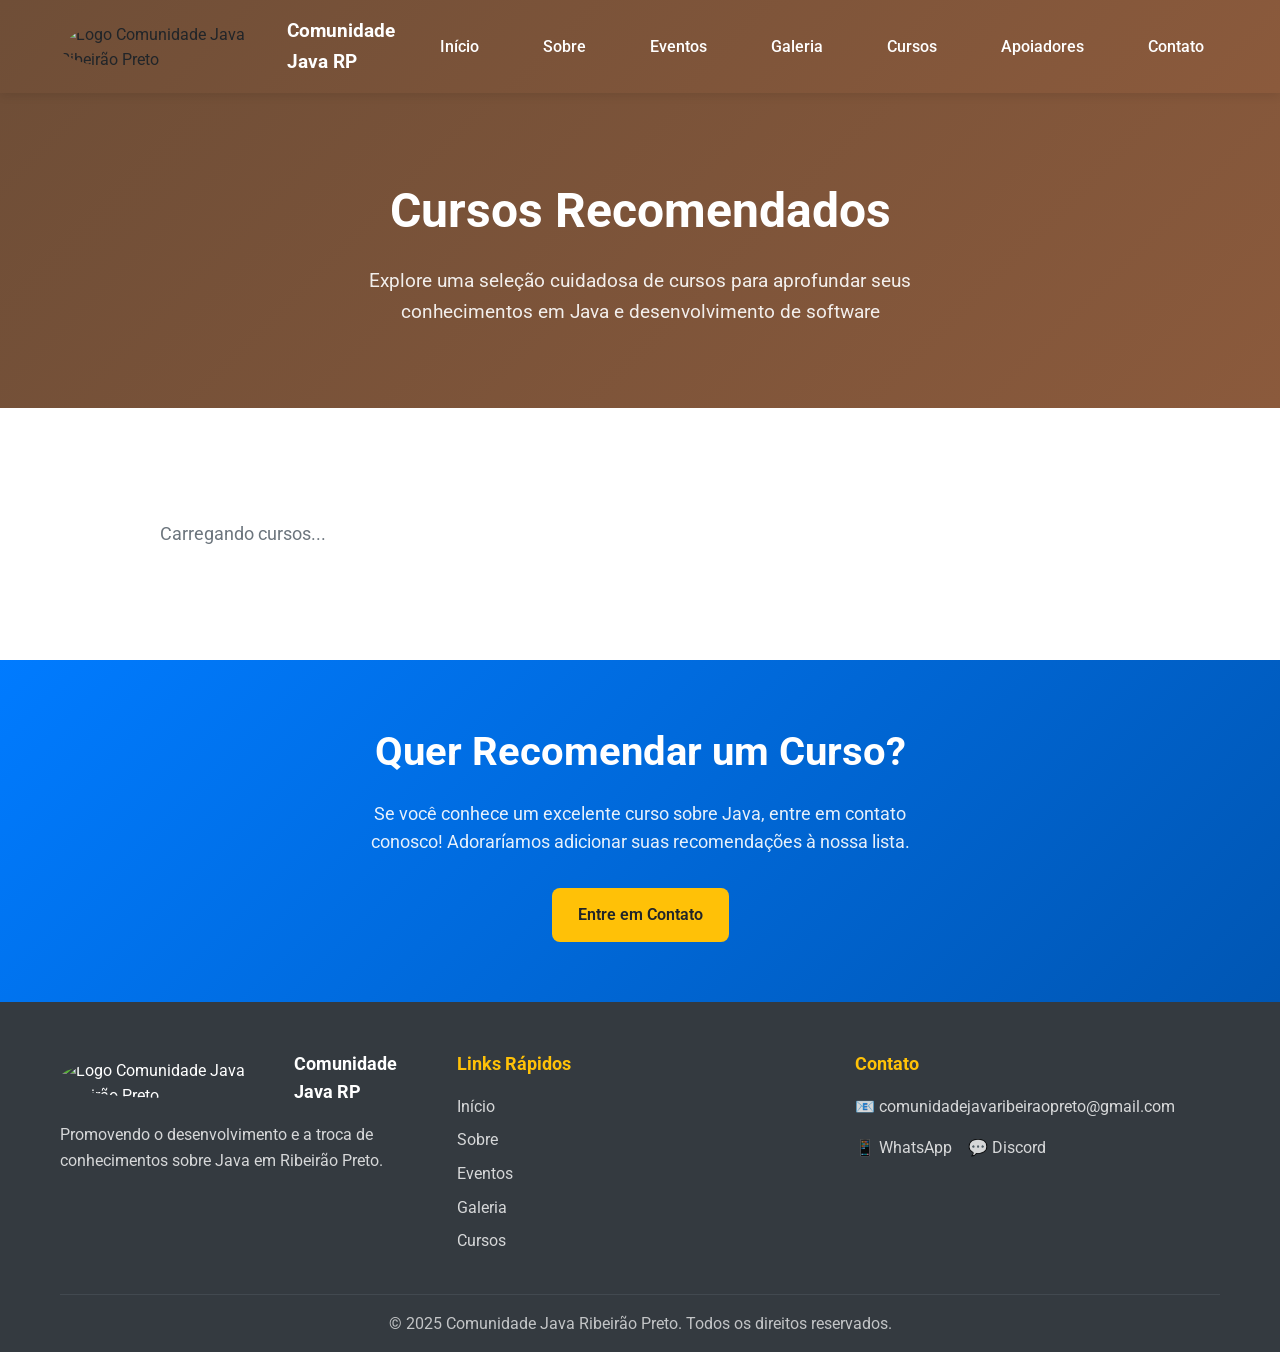
==== cursos.html @ 6bf6322d "Cria área de cursos recomendados" ====
<!DOCTYPE html>
<html lang="pt-BR">
<head>
    <meta charset="UTF-8">
    <meta name="viewport" content="width=device-width, initial-scale=1.0">
    <title>Cursos Recomendados - Comunidade Java Ribeirão Preto</title>
    <meta name="description" content="Confira os cursos recomendados pela Comunidade Java Ribeirão Preto para aprofundar seus conhecimentos em Java.">
    <meta name="keywords" content="Java, cursos, programação, aprendizado, desenvolvimento, Ribeirão Preto">
    <link rel="preconnect" href="https://fonts.googleapis.com">
    <link rel="preconnect" href="https://fonts.gstatic.com" crossorigin>
    <link href="https://fonts.googleapis.com/css2?family=Roboto:wght@300;400;500;700&display=swap" rel="stylesheet">
    <link rel="stylesheet" href="style.css">
</head>
<body>
    <header>
        <nav class="navbar">
            <div class="nav-container">
                <div class="logo">
                    <img src="assets/logo-java-ribeirao-preto.png" alt="Logo Comunidade Java Ribeirão Preto">
                    <span class="logo-text">Comunidade Java RP</span>
                </div>
                <div class="nav-menu" id="nav-menu">
                    <a href="index.html#home" class="nav-link">Início</a>
                    <a href="index.html#about" class="nav-link">Sobre</a>
                    <a href="index.html#events" class="nav-link">Eventos</a>
                    <a href="index.html#gallery" class="nav-link">Galeria</a>
                    <a href="cursos.html" class="nav-link">Cursos</a>
                    <a href="index.html#supporters" class="nav-link">Apoiadores</a>
                    <a href="index.html#contact" class="nav-link">Contato</a>
                </div>
                <div class="hamburger" id="hamburger">
                    <span class="bar"></span>
                    <span class="bar"></span>
                    <span class="bar"></span>
                </div>
            </div>
        </nav>
    </header>

    <main>
        <section class="courses-page-hero">
            <div class="container">
                <h1 class="courses-page-title">Cursos Recomendados</h1>
                <p class="courses-page-subtitle">Explore uma seleção cuidadosa de cursos para aprofundar seus conhecimentos em Java e desenvolvimento de software</p>
            </div>
        </section>

        <section class="courses-page-section">
            <div class="container">
                <div class="courses-grid-full" id="courses-full">
                    <p class="loading-text">Carregando cursos...</p>
                </div>
            </div>
        </section>

        <section class="cta-section">
            <div class="container">
                <h2>Quer Recomendar um Curso?</h2>
                <p>Se você conhece um excelente curso sobre Java, entre em contato conosco! Adoraríamos adicionar suas recomendações à nossa lista.</p>
                <a href="index.html#contact" class="btn btn-primary">Entre em Contato</a>
            </div>
        </section>
    </main>

    <footer class="footer">
        <div class="container">
            <div class="footer-content">
                <div class="footer-section">
                    <div class="footer-logo">
                        <img src="assets/logo-java-ribeirao-preto.png" alt="Logo Comunidade Java Ribeirão Preto">
                        <span>Comunidade Java RP</span>
                    </div>
                    <p>Promovendo o desenvolvimento e a troca de conhecimentos sobre Java em Ribeirão Preto.</p>
                </div>
                <div class="footer-section">
                    <h4>Links Rápidos</h4>
                    <ul>
                        <li><a href="index.html#home">Início</a></li>
                        <li><a href="index.html#about">Sobre</a></li>
                        <li><a href="index.html#events">Eventos</a></li>
                        <li><a href="index.html#gallery">Galeria</a></li>
                        <li><a href="cursos.html">Cursos</a></li>
                    </ul>
                </div>
                <div class="footer-section">
                    <h4>Contato</h4>
                    <p>📧 comunidadejavaribeiraopreto@gmail.com</p>
                    <div class="footer-social">
                        <a href="https://chat.whatsapp.com/your-group-link" target="_blank" rel="noopener">📱 WhatsApp</a>
                        <a href="https://discord.gg/your-server" target="_blank" rel="noopener">💬 Discord</a>
                    </div>
                </div>
            </div>
            <div class="footer-bottom">
                <p>&copy; 2025 Comunidade Java Ribeirão Preto. Todos os direitos reservados.</p>
            </div>
        </div>
    </footer>

    <script src="script.js"></script>
    <script>
        // Carregar todos os cursos na página dedicada
        document.addEventListener('DOMContentLoaded', async function() {
            const fullContainer = document.getElementById('courses-full');
            if (fullContainer) {
                const cursos = await carregarCursos();
                renderizarCursos(cursos, 'courses-full');
            }
        });
    </script>
</body>
</html>
---- style.css ----
/* Variáveis de Cores */
:root {
    --primary-color: #007bff;
    --secondary-color: #6c757d;
    --accent-color: #ffc107;
    --success-color: #28a745;
    --danger-color: #dc3545;
    --warning-color: #fd7e14;
    --info-color: #17a2b8;
    --light-color: #f8f9fa;
    --dark-color: #343a40;
    --java-brown: #6f4e37;
    --java-orange: #ff8c00;
    --java-beige: #f5f5dc;
    --text-primary: #212529;
    --text-secondary: #6c757d;
    --white: #ffffff;
    --shadow: 0 2px 10px rgba(0, 0, 0, 0.1);
    --shadow-hover: 0 4px 20px rgba(0, 0, 0, 0.15);
    --border-radius: 8px;
    --transition: all 0.3s ease;
}

/* Reset e Base */
* {
    margin: 0;
    padding: 0;
    box-sizing: border-box;
}

html {
    scroll-behavior: smooth;
}

body {
    font-family: 'Roboto', -apple-system, BlinkMacSystemFont, 'Segoe UI', sans-serif;
    line-height: 1.6;
    color: var(--text-primary);
    background-color: var(--white);
    overflow-x: hidden;
}

.container {
    max-width: 1200px;
    margin: 0 auto;
    padding: 0 20px;
}

/* Header e Navegação */
header {
    background: linear-gradient(135deg, var(--java-brown) 0%, #8b5a3c 100%);
    box-shadow: var(--shadow);
    position: sticky;
    top: 0;
    z-index: 1000;
}

.navbar {
    padding: 1rem 0;
}

.nav-container {
    display: flex;
    justify-content: space-between;
    align-items: center;
    max-width: 1200px;
    margin: 0 auto;
    padding: 0 20px;
}

.logo {
    display: flex;
    align-items: center;
    gap: 12px;
}

.logo img {
    height: 50px;
    width: auto;
    border-radius: 50%;
}

.logo-text {
    color: var(--white);
    font-size: 1.2rem;
    font-weight: 700;
}

.nav-menu {
    display: flex;
    gap: 2rem;
}

.nav-link {
    color: var(--white);
    text-decoration: none;
    font-weight: 500;
    padding: 0.5rem 1rem;
    border-radius: var(--border-radius);
    transition: var(--transition);
    position: relative;
}

.nav-link:hover {
    background-color: rgba(255, 255, 255, 0.1);
    transform: translateY(-2px);
}

.nav-link::after {
    content: '';
    position: absolute;
    bottom: -5px;
    left: 50%;
    width: 0;
    height: 2px;
    background-color: var(--accent-color);
    transition: var(--transition);
    transform: translateX(-50%);
}

.nav-link:hover::after {
    width: 80%;
}

/* Menu Hamburger */
.hamburger {
    display: none;
    flex-direction: column;
    cursor: pointer;
    gap: 4px;
}

.bar {
    width: 25px;
    height: 3px;
    background-color: var(--white);
    transition: var(--transition);
}

/* Hero Section */
.hero {
    background: linear-gradient(135deg, var(--primary-color) 0%, #0056b3 100%);
    color: var(--white);
    padding: 100px 0;
    position: relative;
    overflow: hidden;
}

.hero::before {
    content: '';
    position: absolute;
    top: 0;
    left: 0;
    right: 0;
    bottom: 0;
    background: url('data:image/svg+xml,<svg xmlns="http://www.w3.org/2000/svg" viewBox="0 0 100 100"><defs><pattern id="grain" width="100" height="100" patternUnits="userSpaceOnUse"><circle cx="25" cy="25" r="1" fill="rgba(255,255,255,0.05)"/><circle cx="75" cy="75" r="1" fill="rgba(255,255,255,0.05)"/></pattern></defs><rect width="100" height="100" fill="url(%23grain)"/></svg>');
    opacity: 0.3;
}

.hero-container {
    display: flex;
    align-items: center;
    gap: 4rem;
    max-width: 1200px;
    margin: 0 auto;
    padding: 0 20px;
    position: relative;
    z-index: 1;
}

.hero-content {
    flex: 1;
    max-width: 600px;
}

.hero-title {
    font-size: 3.5rem;
    font-weight: 700;
    margin-bottom: 1.5rem;
    line-height: 1.2;
}

.highlight {
    color: var(--accent-color);
    position: relative;
}

.highlight::after {
    content: '';
    position: absolute;
    bottom: 0;
    left: 0;
    width: 100%;
    height: 3px;
    background: linear-gradient(90deg, var(--accent-color), var(--java-orange));
}

.hero-description {
    font-size: 1.25rem;
    margin-bottom: 2rem;
    opacity: 0.9;
    line-height: 1.6;
}

.hero-buttons {
    display: flex;
    gap: 1rem;
    flex-wrap: wrap;
}

.btn {
    display: inline-flex;
    align-items: center;
    gap: 0.5rem;
    padding: 12px 24px;
    border-radius: var(--border-radius);
    text-decoration: none;
    font-weight: 600;
    transition: var(--transition);
    border: 2px solid transparent;
    cursor: pointer;
    font-size: 1rem;
}

.btn-primary {
    background-color: var(--accent-color);
    color: var(--text-primary);
}

.btn-primary:hover {
    background-color: #ffda6a;
    transform: translateY(-2px);
    box-shadow: var(--shadow-hover);
}

.btn-secondary {
    background-color: transparent;
    color: var(--white);
    border-color: var(--white);
}

.btn-secondary:hover {
    background-color: var(--white);
    color: var(--primary-color);
    transform: translateY(-2px);
}

.btn-outline {
    background-color: transparent;
    color: var(--primary-color);
    border-color: var(--primary-color);
}

.btn-outline:hover {
    background-color: var(--primary-color);
    color: var(--white);
    transform: translateY(-2px);
}

.btn-icon {
    font-size: 1.2rem;
}

/* Hero Image */
.hero-image {
    flex: 1;
    display: flex;
    justify-content: center;
    align-items: center;
}

.mascot-container {
    text-align: center;
    position: relative;
}

.mascot {
    max-width: 350px;
    height: auto;
    filter: drop-shadow(0 10px 30px rgba(0, 0, 0, 0.3));
    animation: float 3s ease-in-out infinite;
}

@keyframes float {
    0%, 100% { transform: translateY(0px); }
    50% { transform: translateY(-10px); }
}

.mascot-info {
    margin-top: 1rem;
    background: rgba(255, 255, 255, 0.1);
    backdrop-filter: blur(10px);
    padding: 1rem;
    border-radius: var(--border-radius);
    border: 1px solid rgba(255, 255, 255, 0.2);
}

.mascot-info h3 {
    color: var(--accent-color);
    margin-bottom: 0.5rem;
}

/* Seções Gerais */
.section {
    padding: 80px 0;
    position: relative;
}

.section:nth-child(even) {
    background-color: var(--light-color);
}

.section-title {
    font-size: 2.5rem;
    font-weight: 700;
    text-align: center;
    margin-bottom: 3rem;
    color: var(--java-brown);
    position: relative;
}

.section-title::after {
    content: '';
    position: absolute;
    bottom: -10px;
    left: 50%;
    width: 60px;
    height: 4px;
    background: linear-gradient(90deg, var(--primary-color), var(--accent-color));
    transform: translateX(-50%);
    border-radius: 2px;
}

.section-subtitle {
    text-align: center;
    font-size: 1.1rem;
    color: var(--text-secondary);
    margin-bottom: 3rem;
}

/* Seção Sobre */
.about-content {
    text-align: center;
    max-width: 800px;
    margin: 0 auto;
}

.about-text p {
    font-size: 1.1rem;
    line-height: 1.8;
    margin-bottom: 3rem;
    color: var(--text-secondary);
}

.stats {
    display: grid;
    grid-template-columns: repeat(auto-fit, minmax(150px, 1fr));
    gap: 2rem;
    margin-top: 3rem;
}

.stat-item {
    text-align: center;
    padding: 2rem 1rem;
    background: var(--white);
    border-radius: var(--border-radius);
    box-shadow: var(--shadow);
    transition: var(--transition);
}

.stat-item:hover {
    transform: translateY(-5px);
    box-shadow: var(--shadow-hover);
}

.stat-number {
    display: block;
    font-size: 2.5rem;
    font-weight: 700;
    color: var(--primary-color);
    margin-bottom: 0.5rem;
}

.stat-label {
    font-size: 1rem;
    color: var(--text-secondary);
    font-weight: 500;
}

/* Seção de Eventos */
.events-section {
    background: linear-gradient(135deg, var(--light-color) 0%, #e9ecef 100%);
}

.event-cards {
    display: grid;
    grid-template-columns: repeat(auto-fit, minmax(350px, 1fr));
    gap: 2rem;
}

.card {
    background: var(--white);
    border-radius: var(--border-radius);
    padding: 2rem;
    box-shadow: var(--shadow);
    transition: var(--transition);
    position: relative;
    overflow: hidden;
}

.card::before {
    content: '';
    position: absolute;
    top: 0;
    left: 0;
    width: 100%;
    height: 4px;
    background: linear-gradient(90deg, var(--primary-color), var(--accent-color));
}

.card:hover {
    transform: translateY(-5px);
    box-shadow: var(--shadow-hover);
}

.card-header {
    margin-bottom: 1rem;
}

.card-image {
    width: 100%;
    height: 150px;
    object-fit: cover;
    border-radius: var(--border-radius);
    margin-bottom: 1rem;
}

.event-type {
    background: var(--primary-color);
    color: var(--white);
    padding: 0.25rem 0.75rem;
    border-radius: 20px;
    font-size: 0.8rem;
    font-weight: 600;
    text-transform: uppercase;
}

.card h3 {
    color: var(--java-brown);
    margin-bottom: 1rem;
    font-size: 1.3rem;
}

.card p {
    color: var(--text-secondary);
    line-height: 1.6;
    margin-bottom: 1.5rem;
}

.card-footer {
    border-top: 1px solid #eee;
    padding-top: 1rem;
}

.event-date {
    color: var(--primary-color);
    font-weight: 600;
    font-size: 0.9rem;
}

/* Galeria */
.gallery-filter {
    display: flex;
    justify-content: center;
    gap: 1rem;
    margin-bottom: 3rem;
    flex-wrap: wrap;
}

.filter-btn {
    background: transparent;
    border: 2px solid var(--primary-color);
    color: var(--primary-color);
    padding: 0.5rem 1.5rem;
    border-radius: 25px;
    cursor: pointer;
    transition: var(--transition);
    font-weight: 500;
}

.filter-btn:hover,
.filter-btn.active {
    background: var(--primary-color);
    color: var(--white);
    transform: translateY(-2px);
}

.gallery-grid {
    display: grid;
    grid-template-columns: repeat(auto-fit, minmax(300px, 1fr));
    gap: 2rem;
}

.gallery-item {
    position: relative;
    border-radius: var(--border-radius);
    overflow: hidden;
    box-shadow: var(--shadow);
    transition: var(--transition);
}

.gallery-item:hover {
    transform: translateY(-5px);
    box-shadow: var(--shadow-hover);
}

.gallery-item img {
    width: 100%;
    height: 250px;
    object-fit: cover;
    transition: var(--transition);
}

.gallery-item:hover img {
    transform: scale(1.05);
}

.gallery-overlay {
    position: absolute;
    bottom: 0;
    left: 0;
    right: 0;
    background: linear-gradient(transparent, rgba(0, 0, 0, 0.8));
    color: var(--white);
    padding: 2rem 1.5rem 1.5rem;
    transform: translateY(100%);
    transition: var(--transition);
}

.gallery-item:hover .gallery-overlay {
    transform: translateY(0);
}

.gallery-overlay h4 {
    margin-bottom: 0.5rem;
    font-size: 1.1rem;
}

.gallery-overlay p {
    font-size: 0.9rem;
    opacity: 0.9;
}

/* Apoiadores */
.supporters-section {
    background: var(--white);
}

.supporters-logos {
    display: grid;
    grid-template-columns: repeat(auto-fit, minmax(200px, 1fr));
    gap: 2rem;
    margin-bottom: 3rem;
}

.supporter-item {
    display: flex;
    justify-content: center;
    align-items: center;
    padding: 2rem;
    background: var(--light-color);
    border-radius: var(--border-radius);
    transition: var(--transition);
}

.supporter-item:hover {
    transform: translateY(-5px);
    box-shadow: var(--shadow);
}

.supporter-item img {
    max-width: 150px;
    height: auto;
    filter: grayscale(100%);
    transition: var(--transition);
}

.supporter-item:hover img {
    filter: grayscale(0%);
}

.become-supporter {
    text-align: center;
}

/* Contato */
.contact-section {
    background: linear-gradient(135deg, var(--java-brown) 0%, #8b5a3c 100%);
    color: var(--white);
}

.contact-section .section-title {
    color: var(--white);
}

.contact-section .section-title::after {
    background: linear-gradient(90deg, var(--accent-color), var(--java-orange));
}

.contact-content {
    max-width: 600px;
    margin: 0 auto;
    text-align: center;
}

.contact-info h3 {
    color: var(--accent-color);
    margin-bottom: 1rem;
    font-size: 1.5rem;
}

.contact-info p {
    margin-bottom: 2rem;
    opacity: 0.9;
    line-height: 1.6;
}

.contact-item {
    display: flex;
    align-items: center;
    justify-content: center;
    gap: 1rem;
    margin-bottom: 2rem;
    padding: 1rem;
    background: rgba(255, 255, 255, 0.1);
    border-radius: var(--border-radius);
    backdrop-filter: blur(10px);
}

.contact-icon {
    font-size: 1.5rem;
}

.contact-item a {
    color: var(--white);
    text-decoration: none;
    font-weight: 500;
}

.contact-item a:hover {
    color: var(--accent-color);
}

.link-golden {
    color: #ffd700;
    text-decoration: none;
    font-weight: 600;
    position: relative;
    transition: var(--transition);
}

.link-golden::after {
    content: '';
    position: absolute;
    left: 0;
    bottom: -2px;
    width: 100%;
    height: 2px;
    background: linear-gradient(90deg, rgba(255, 215, 0, 0.9), rgba(255, 215, 0, 0.3));
    transform: scaleX(0);
    transform-origin: left;
    transition: var(--transition);
}

.link-golden:hover {
    color: #ffffff;
    text-shadow: 0 0 10px rgba(255, 215, 0, 0.9);
}

.link-golden:hover::after {
    transform: scaleX(1);
}

.link-blue {
    color: #003cff;
    text-decoration: none;
    font-weight: 600;
    position: relative;
    transition: var(--transition);
}

.link-blue::after {
    content: '';
    position: absolute;
    left: 0;
    bottom: -2px;
    width: 100%;
    height: 2px;
    background: linear-gradient(90deg, rgba(0, 30, 255, 0.9), rgba(0, 76, 255, 0.3));
    transform: scaleX(0);
    transform-origin: left;
    transition: var(--transition);
}

.link-blue:hover {
    color: #0033fe;
    text-shadow: 0 0 10px rgba(222, 222, 222, 0.9);
}

.link-blue:hover::after {
    transform: scaleX(1);
}


.social-links {
    display: flex;
    justify-content: center;
    gap: 1rem;
    flex-wrap: wrap;
}

.social-link {
    display: flex;
    align-items: center;
    gap: 0.5rem;
    padding: 0.75rem 1.5rem;
    background: rgba(255, 255, 255, 0.1);
    color: var(--white);
    text-decoration: none;
    border-radius: 25px;
    transition: var(--transition);
    backdrop-filter: blur(10px);
}

.social-link:hover {
    background: var(--accent-color);
    color: var(--text-primary);
    transform: translateY(-2px);
}

/* Footer */
.footer {
    background: var(--dark-color);
    color: var(--white);
    padding: 3rem 0 1rem;
}

.footer-content {
    display: grid;
    grid-template-columns: repeat(auto-fit, minmax(250px, 1fr));
    gap: 2rem;
    margin-bottom: 2rem;
}

.footer-section h4 {
    color: var(--accent-color);
    margin-bottom: 1rem;
    font-size: 1.1rem;
}

.footer-logo {
    display: flex;
    align-items: center;
    gap: 1rem;
    margin-bottom: 1rem;
}

.footer-logo img {
    height: 40px;
    border-radius: 50%;
}

.footer-logo span {
    font-weight: 700;
    font-size: 1.1rem;
}

.footer-section p {
    opacity: 0.8;
    line-height: 1.6;
}

.footer-section ul {
    list-style: none;
}

.footer-section ul li {
    margin-bottom: 0.5rem;
}

.footer-section ul li a {
    color: var(--white);
    text-decoration: none;
    opacity: 0.8;
    transition: var(--transition);
}

.footer-section ul li a:hover {
    opacity: 1;
    color: var(--accent-color);
}

.footer-social {
    display: flex;
    gap: 1rem;
    margin-top: 1rem;
}

.footer-social a {
    color: var(--white);
    text-decoration: none;
    opacity: 0.8;
    transition: var(--transition);
}

.footer-social a:hover {
    opacity: 1;
    color: var(--accent-color);
}

.footer-bottom {
    border-top: 1px solid #495057;
    padding-top: 1rem;
    text-align: center;
    opacity: 0.7;
}




/* Seção de Cursos */
.courses-section {
    background: linear-gradient(135deg, var(--light-color) 0%, #e9ecef 100%);
}

.courses-grid {
    display: grid;
    grid-template-columns: repeat(auto-fit, minmax(280px, 1fr));
    gap: 2rem;
    margin-bottom: 2rem;
}

.course-card {
    background: var(--white);
    border-radius: var(--border-radius);
    overflow: hidden;
    box-shadow: var(--shadow);
    transition: var(--transition);
    display: flex;
    flex-direction: column;
}

.course-card:hover {
    transform: translateY(-8px);
    box-shadow: var(--shadow-hover);
}

.course-image {
    width: 100%;
    height: 200px;
    object-fit: cover;
    transition: var(--transition);
}

.course-card:hover .course-image {
    transform: scale(1.05);
}

.course-content {
    padding: 1.5rem;
    flex-grow: 1;
    display: flex;
    flex-direction: column;
}

.course-title {
    color: var(--java-brown);
    font-size: 1.2rem;
    font-weight: 600;
    margin-bottom: 0.75rem;
    line-height: 1.4;
}

.course-description {
    color: var(--text-secondary);
    font-size: 0.95rem;
    line-height: 1.5;
    margin-bottom: 1rem;
    flex-grow: 1;
}

.course-link {
    display: inline-block;
    background: linear-gradient(135deg, var(--primary-color), #0056b3);
    color: var(--white);
    padding: 0.75rem 1.5rem;
    border-radius: 25px;
    text-decoration: none;
    font-weight: 600;
    text-align: center;
    transition: var(--transition);
    align-self: flex-start;
}

.course-link:hover {
    transform: translateY(-2px);
    box-shadow: 0 4px 12px rgba(0, 123, 255, 0.3);
}

.view-all-courses {
    text-align: center;
}

.loading-text {
    text-align: center;
    color: var(--text-secondary);
    padding: 2rem;
    font-size: 1.1rem;
}

/* Página de Cursos */
.courses-page-hero {
    background: linear-gradient(135deg, var(--java-brown) 0%, #8b5a3c 100%);
    color: var(--white);
    padding: 80px 0;
    text-align: center;
}

.courses-page-title {
    font-size: 3rem;
    font-weight: 700;
    margin-bottom: 1rem;
}

.courses-page-subtitle {
    font-size: 1.2rem;
    opacity: 0.9;
    max-width: 600px;
    margin: 0 auto;
}

.courses-page-section {
    padding: 80px 0;
}

.courses-grid-full {
    display: grid;
    grid-template-columns: repeat(auto-fill, minmax(300px, 1fr));
    gap: 2rem;
}

.cta-section {
    background: linear-gradient(135deg, var(--primary-color) 0%, #0056b3 100%);
    color: var(--white);
    padding: 60px 0;
    text-align: center;
}

.cta-section h2 {
    font-size: 2.5rem;
    margin-bottom: 1rem;
}

.cta-section p {
    font-size: 1.1rem;
    margin-bottom: 2rem;
    opacity: 0.9;
    max-width: 600px;
    margin-left: auto;
    margin-right: auto;
}


/* Responsividade */
@media (max-width: 768px) {
    .hamburger {
        display: flex;
    }

    .nav-menu {
        position: fixed;
        left: -100%;
        top: 70px;
        flex-direction: column;
        background-color: var(--java-brown);
        width: 100%;
        text-align: center;
        transition: 0.3s;
        box-shadow: var(--shadow);
        padding: 2rem 0;
    }

    .nav-menu.active {
        left: 0;
    }

    .hero-container {
        flex-direction: column;
        text-align: center;
        gap: 2rem;
    }

    .hero-title {
        font-size: 2.5rem;
    }

    .hero-buttons {
        justify-content: center;
    }

    .mascot {
        max-width: 250px;
    }

    .event-cards {
        grid-template-columns: 1fr;
    }

    .gallery-grid {
        grid-template-columns: 1fr;
    }

    .supporters-logos {
        grid-template-columns: repeat(2, 1fr);
    }

    .stats {
        grid-template-columns: 1fr;
    }

    .footer-content {
        grid-template-columns: 1fr;
        text-align: center;
    }

    .social-links {
        flex-direction: column;
        align-items: center;
    }
}

@media (max-width: 480px) {
    .hero-title {
        font-size: 2rem;
    }

    .section-title {
        font-size: 2rem;
    }

    .btn {
        padding: 10px 20px;
        font-size: 0.9rem;
    }

    .supporters-logos {
        grid-template-columns: 1fr;
    }
}

/* Animações */
@keyframes fadeInUp {
    from {
        opacity: 0;
        transform: translateY(30px);
    }
    to {
        opacity: 1;
        transform: translateY(0);
    }
}

.section {
    animation: fadeInUp 0.6s ease-out;
}

/* Scroll suave para links internos */
html {
    scroll-padding-top: 80px;
}
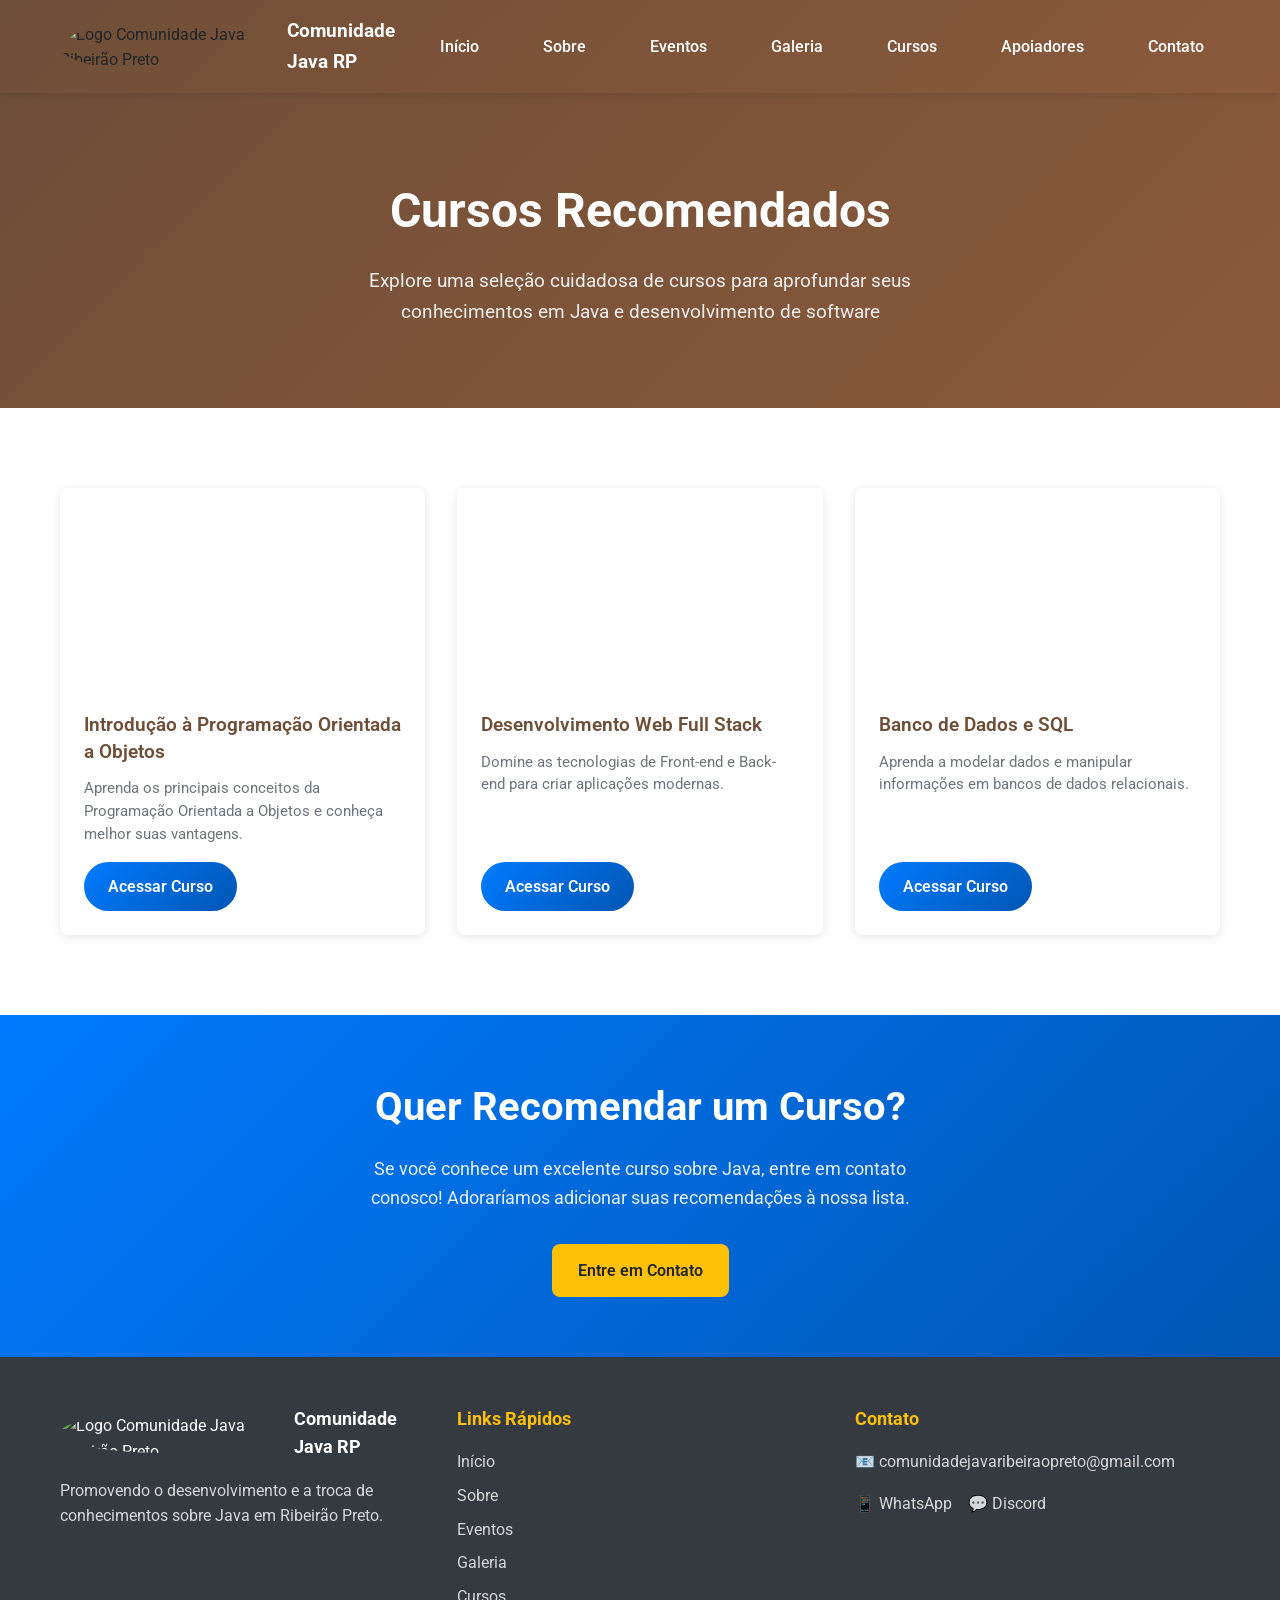
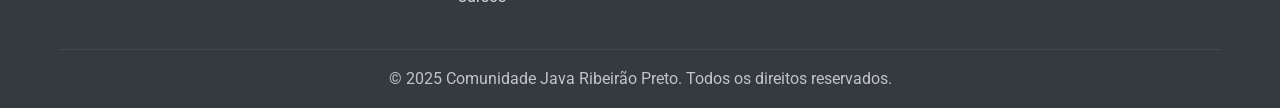
==== commit f7a11126: "Feat: Implementação do botão back-to-back" ====
--- a/cursos.html
+++ b/cursos.html
@@ -28,7 +28,7 @@
                     <a href="index.html#supporters" class="nav-link">Apoiadores</a>
                     <a href="index.html#contact" class="nav-link">Contato</a>
                 </div>
-                <div class="hamburger" id="hamburger">
+                <div class="hamburger" id="hamburger" role="button" aria-label="Abrir menu" aria-expanded="false" tabindex="0">
                     <span class="bar"></span>
                     <span class="bar"></span>
                     <span class="bar"></span>
--- a/style.css
+++ b/style.css
@@ -1058,6 +1058,41 @@
     }
 }
 
+.back-to-top {
+    position: fixed;
+    right: 20px;
+    bottom: 20px;
+    width: 45px;
+    height: 45px;
+    background-color: var(--accent-color);
+    color: var(--dark-color);
+    border: none;
+    border-radius: 50%;
+    box-shadow: var(--shadow);
+    cursor: pointer;
+    display: none;
+    align-items: center;
+    justify-content: center;
+    font-weight: 700;
+    font-size: 1.3rem;
+    z-index: 1100;
+    transition: transform 0.3s ease, opacity 0.3s ease;
+}
+
+.back-to-top.visible {
+    display: flex;
+    opacity: 0.9;
+}
+
+.back-to-top:hover {
+    transform: translateY(-2px);
+    opacity: 1;
+}
+
+.nav-link.active {
+    background: rgba(255, 255, 255, 0.2);
+}
+
 /* Animações */
 @keyframes fadeInUp {
     from {
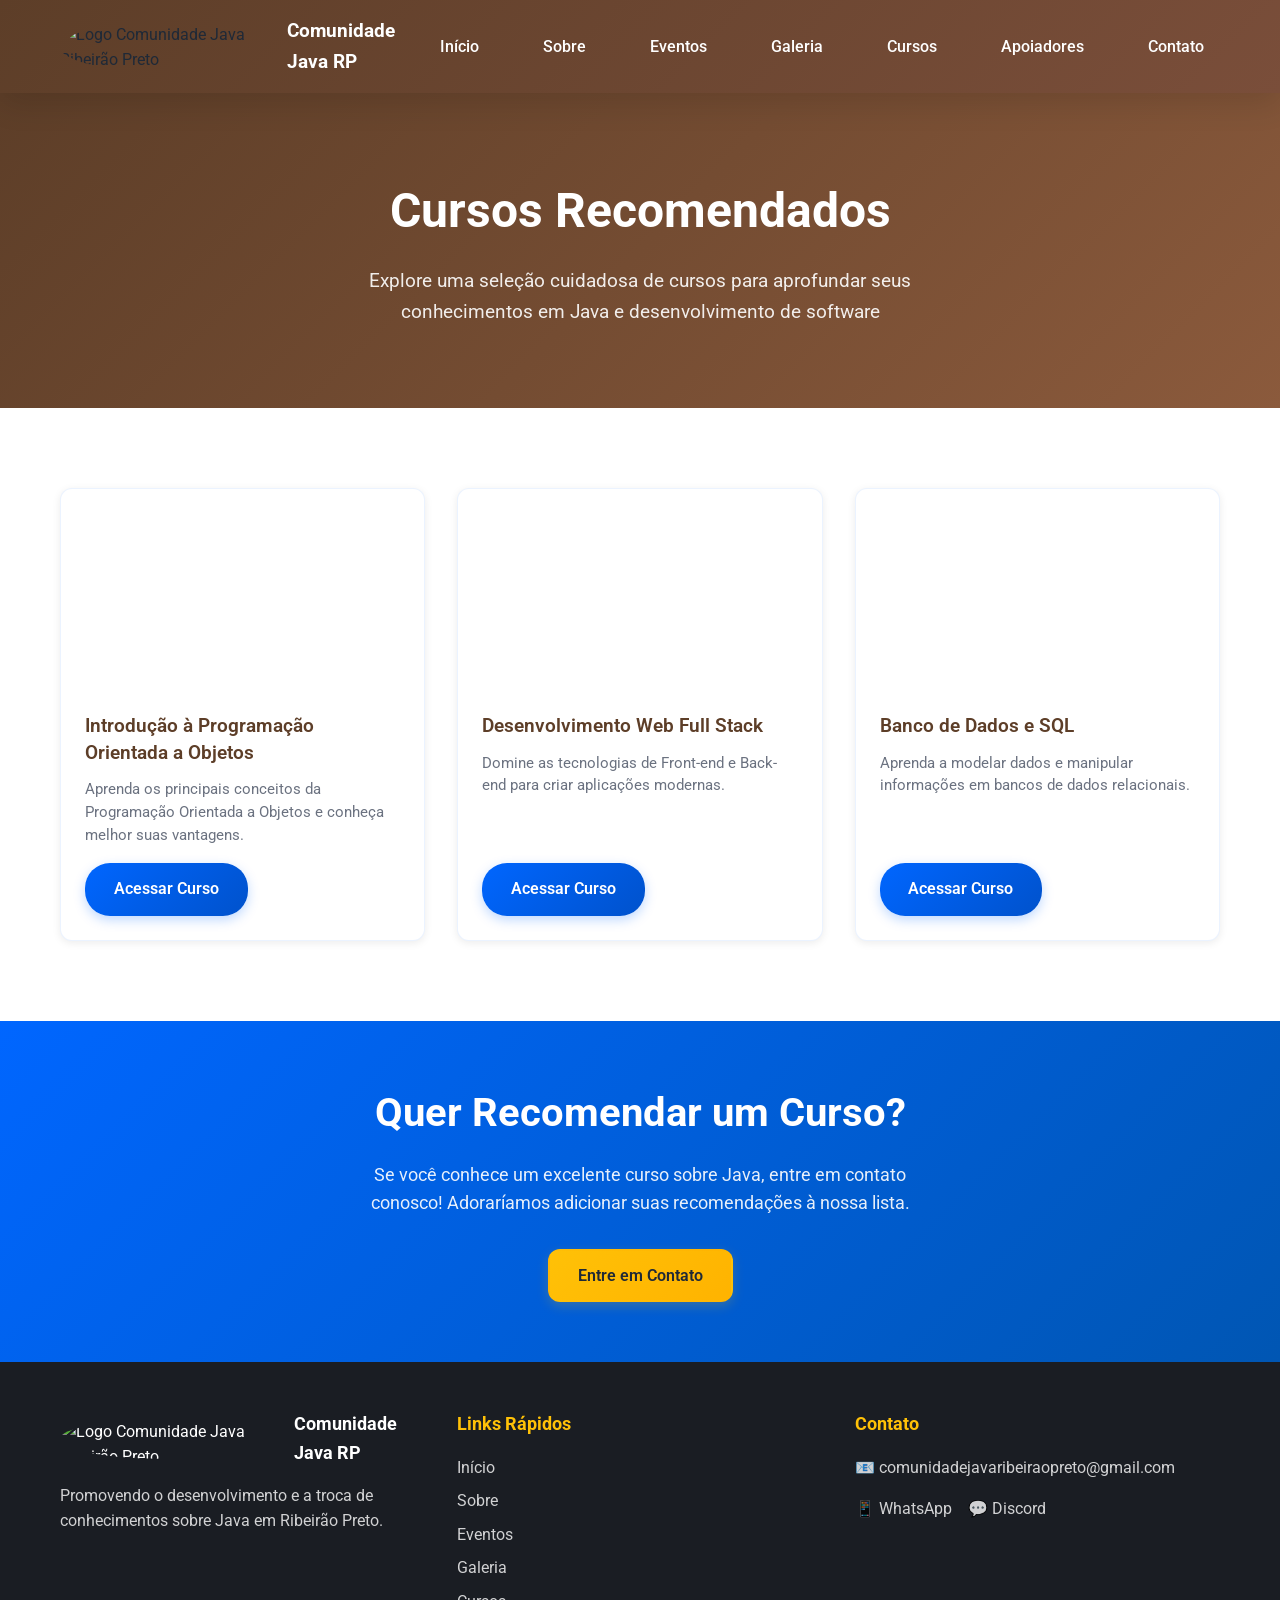
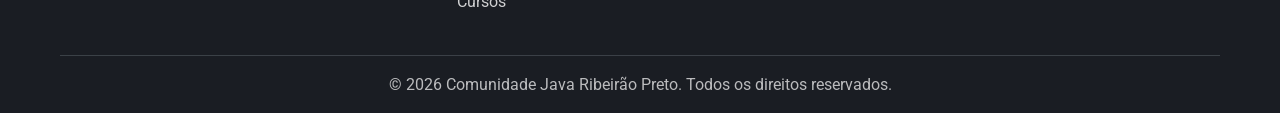
==== commit f96c7c09: "fix: Correct data in the footer" ====
--- a/cursos.html
+++ b/cursos.html
@@ -86,13 +86,13 @@
                     <h4>Contato</h4>
                     <p>📧 comunidadejavaribeiraopreto@gmail.com</p>
                     <div class="footer-social">
-                        <a href="https://chat.whatsapp.com/your-group-link" target="_blank" rel="noopener">📱 WhatsApp</a>
-                        <a href="https://discord.gg/your-server" target="_blank" rel="noopener">💬 Discord</a>
+                        <a href="https://chat.whatsapp.com/LoqCp0AbmDm2FfRO1XLM27" target="_blank" rel="noopener">📱 WhatsApp</a>
+                        <a href="https://discord.gg/TqcZJE6B" target="_blank" rel="noopener">💬 Discord</a>
                     </div>
                 </div>
             </div>
             <div class="footer-bottom">
-                <p>&copy; 2025 Comunidade Java Ribeirão Preto. Todos os direitos reservados.</p>
+                <p>&copy; 2026 Comunidade Java Ribeirão Preto. Todos os direitos reservados.</p>
             </div>
         </div>
     </footer>
--- a/style.css
+++ b/style.css
@@ -1,6 +1,6 @@
 /* Variáveis de Cores */
 :root {
-    --primary-color: #007bff;
+    --primary-color: #0066ff;
     --secondary-color: #6c757d;
     --accent-color: #ffc107;
     --success-color: #28a745;
@@ -8,17 +8,18 @@
     --warning-color: #fd7e14;
     --info-color: #17a2b8;
     --light-color: #f8f9fa;
-    --dark-color: #343a40;
-    --java-brown: #6f4e37;
-    --java-orange: #ff8c00;
+    --dark-color: #1a1d23;
+    --java-brown: #5d3e28;
+    --java-orange: #ff9933;
     --java-beige: #f5f5dc;
-    --text-primary: #212529;
-    --text-secondary: #6c757d;
+    --text-primary: #1f2937;
+    --text-secondary: #6b7280;
     --white: #ffffff;
-    --shadow: 0 2px 10px rgba(0, 0, 0, 0.1);
-    --shadow-hover: 0 4px 20px rgba(0, 0, 0, 0.15);
-    --border-radius: 8px;
-    --transition: all 0.3s ease;
+    --shadow: 0 2px 8px rgba(0, 0, 0, 0.08);
+    --shadow-lg: 0 10px 32px rgba(0, 0, 0, 0.12);
+    --shadow-hover: 0 8px 24px rgba(0, 0, 0, 0.16);
+    --border-radius: 12px;
+    --transition: all 0.35s cubic-bezier(0.4, 0, 0.2, 1);
 }
 
 /* Reset e Base */
@@ -48,11 +49,12 @@
 
 /* Header e Navegação */
 header {
-    background: linear-gradient(135deg, var(--java-brown) 0%, #8b5a3c 100%);
-    box-shadow: var(--shadow);
+    background: linear-gradient(135deg, var(--java-brown) 0%, #7a4e3a 100%);
+    box-shadow: var(--shadow-lg);
     position: sticky;
     top: 0;
     z-index: 1000;
+    animation: slideInDown 0.5s ease-out;
 }
 
 .navbar {
@@ -119,7 +121,8 @@
 }
 
 .nav-link:hover::after {
-    width: 80%;
+    width: 100%;
+    box-shadow: 0 0 10px rgba(255, 193, 7, 0.5);
 }
 
 /* Menu Hamburger */
@@ -174,10 +177,11 @@
 }
 
 .hero-title {
-    font-size: 3.5rem;
-    font-weight: 700;
+    font-size: 3.8rem;
+    font-weight: 800;
     margin-bottom: 1.5rem;
-    line-height: 1.2;
+    line-height: 1.15;
+    letter-spacing: -0.02em;
 }
 
 .highlight {
@@ -212,7 +216,7 @@
     display: inline-flex;
     align-items: center;
     gap: 0.5rem;
-    padding: 12px 24px;
+    padding: 12px 28px;
     border-radius: var(--border-radius);
     text-decoration: none;
     font-weight: 600;
@@ -220,17 +224,32 @@
     border: 2px solid transparent;
     cursor: pointer;
     font-size: 1rem;
+    position: relative;
+    overflow: hidden;
+}
+
+.btn::before {
+    content: '';
+    position: absolute;
+    inset: 0;
+    background: linear-gradient(45deg, transparent, rgba(255, 255, 255, 0.2), transparent);
+    transform: translateX(-100%);
+    transition: var(--transition);
+}
+
+.btn:hover::before {
+    transform: translateX(100%);
 }
 
 .btn-primary {
-    background-color: var(--accent-color);
+    background: linear-gradient(135deg, var(--accent-color), #ffb300);
     color: var(--text-primary);
+    box-shadow: 0 4px 12px rgba(255, 193, 7, 0.2);
 }
 
 .btn-primary:hover {
-    background-color: #ffda6a;
     transform: translateY(-2px);
-    box-shadow: var(--shadow-hover);
+    box-shadow: 0 8px 20px rgba(255, 193, 7, 0.3);
 }
 
 .btn-secondary {
@@ -277,13 +296,14 @@
 .mascot {
     max-width: 350px;
     height: auto;
-    filter: drop-shadow(0 10px 30px rgba(0, 0, 0, 0.3));
-    animation: float 3s ease-in-out infinite;
+    filter: drop-shadow(0 20px 40px rgba(0, 0, 0, 0.2));
+    animation: float 4s cubic-bezier(0.4, 0, 0.6, 1) infinite;
+    will-change: transform;
 }
 
 @keyframes float {
-    0%, 100% { transform: translateY(0px); }
-    50% { transform: translateY(-10px); }
+    0%, 100% { transform: translateY(0px) rotateZ(0deg); }
+    50% { transform: translateY(-15px) rotateZ(1deg); }
 }
 
 .mascot-info {
@@ -311,24 +331,26 @@
 }
 
 .section-title {
-    font-size: 2.5rem;
-    font-weight: 700;
+    font-size: 2.8rem;
+    font-weight: 800;
     text-align: center;
-    margin-bottom: 3rem;
+    margin-bottom: 3.5rem;
     color: var(--java-brown);
     position: relative;
+    letter-spacing: -0.02em;
 }
 
 .section-title::after {
     content: '';
     position: absolute;
-    bottom: -10px;
+    bottom: -15px;
     left: 50%;
-    width: 60px;
-    height: 4px;
+    width: 80px;
+    height: 5px;
     background: linear-gradient(90deg, var(--primary-color), var(--accent-color));
     transform: translateX(-50%);
-    border-radius: 2px;
+    border-radius: 3px;
+    box-shadow: 0 4px 12px rgba(0, 102, 255, 0.2);
 }
 
 .section-subtitle {
@@ -361,15 +383,35 @@
 
 .stat-item {
     text-align: center;
-    padding: 2rem 1rem;
+    padding: 2.5rem 1.5rem;
     background: var(--white);
     border-radius: var(--border-radius);
     box-shadow: var(--shadow);
     transition: var(--transition);
+    border: 1px solid rgba(0, 102, 255, 0.08);
+    position: relative;
+    overflow: hidden;
+}
+
+.stat-item::before {
+    content: '';
+    position: absolute;
+    top: 0;
+    left: 0;
+    width: 100%;
+    height: 3px;
+    background: linear-gradient(90deg, var(--primary-color), var(--accent-color));
+    transform: scaleX(0);
+    transform-origin: left;
+    transition: var(--transition);
+}
+
+.stat-item:hover::before {
+    transform: scaleX(1);
 }
 
 .stat-item:hover {
-    transform: translateY(-5px);
+    transform: translateY(-6px);
     box-shadow: var(--shadow-hover);
 }
 
@@ -406,6 +448,7 @@
     transition: var(--transition);
     position: relative;
     overflow: hidden;
+    border: 1px solid rgba(0, 102, 255, 0.08);
 }
 
 .card::before {
@@ -414,13 +457,23 @@
     top: 0;
     left: 0;
     width: 100%;
-    height: 4px;
+    height: 5px;
     background: linear-gradient(90deg, var(--primary-color), var(--accent-color));
+    opacity: 0.8;
+}
+
+.card::after {
+    content: '';
+    position: absolute;
+    inset: 0;
+    background: linear-gradient(135deg, rgba(0, 102, 255, 0.03), transparent);
+    pointer-events: none;
 }
 
 .card:hover {
-    transform: translateY(-5px);
+    transform: translateY(-6px);
     box-shadow: var(--shadow-hover);
+    border-color: rgba(0, 102, 255, 0.16);
 }
 
 .card-header {
@@ -479,20 +532,23 @@
 
 .filter-btn {
     background: transparent;
-    border: 2px solid var(--primary-color);
+    border: 2px solid rgba(0, 102, 255, 0.5);
     color: var(--primary-color);
-    padding: 0.5rem 1.5rem;
+    padding: 0.6rem 1.8rem;
     border-radius: 25px;
     cursor: pointer;
     transition: var(--transition);
-    font-weight: 500;
+    font-weight: 600;
+    letter-spacing: 0.3px;
 }
 
 .filter-btn:hover,
 .filter-btn.active {
-    background: var(--primary-color);
-    color: var(--white);
-    transform: translateY(-2px);
+    background: linear-gradient(135deg, var(--primary-color), #0052cc);
+    color: var(--white);
+    border-color: transparent;
+    transform: translateY(-3px);
+    box-shadow: 0 8px 20px rgba(0, 102, 255, 0.3);
 }
 
 .gallery-grid {
@@ -522,7 +578,8 @@
 }
 
 .gallery-item:hover img {
-    transform: scale(1.05);
+    transform: scale(1.08);
+    filter: brightness(1.1);
 }
 
 .gallery-overlay {
@@ -567,15 +624,17 @@
     display: flex;
     justify-content: center;
     align-items: center;
-    padding: 2rem;
-    background: var(--light-color);
+    padding: 2.5rem;
+    background: linear-gradient(135deg, var(--light-color), #f0f4ff);
     border-radius: var(--border-radius);
     transition: var(--transition);
+    border: 1px solid rgba(0, 102, 255, 0.08);
 }
 
 .supporter-item:hover {
-    transform: translateY(-5px);
-    box-shadow: var(--shadow);
+    transform: translateY(-6px);
+    box-shadow: var(--shadow-hover);
+    border-color: rgba(0, 102, 255, 0.16);
 }
 
 .supporter-item img {
@@ -583,10 +642,12 @@
     height: auto;
     filter: grayscale(100%);
     transition: var(--transition);
+    opacity: 0.8;
 }
 
 .supporter-item:hover img {
     filter: grayscale(0%);
+    opacity: 1;
 }
 
 .become-supporter {
@@ -723,19 +784,23 @@
     display: flex;
     align-items: center;
     gap: 0.5rem;
-    padding: 0.75rem 1.5rem;
-    background: rgba(255, 255, 255, 0.1);
+    padding: 0.8rem 1.8rem;
+    background: rgba(255, 255, 255, 0.12);
     color: var(--white);
     text-decoration: none;
     border-radius: 25px;
     transition: var(--transition);
     backdrop-filter: blur(10px);
+    border: 1px solid rgba(255, 255, 255, 0.2);
+    font-weight: 500;
 }
 
 .social-link:hover {
     background: var(--accent-color);
     color: var(--text-primary);
-    transform: translateY(-2px);
+    transform: translateY(-3px);
+    box-shadow: 0 8px 20px rgba(255, 193, 7, 0.3);
+    border-color: transparent;
 }
 
 /* Footer */
@@ -848,11 +913,30 @@
     transition: var(--transition);
     display: flex;
     flex-direction: column;
+    border: 1px solid rgba(0, 102, 255, 0.08);
+    position: relative;
+}
+
+.course-card::before {
+    content: '';
+    position: absolute;
+    top: 0;
+    left: 0;
+    width: 100%;
+    height: 4px;
+    background: linear-gradient(90deg, var(--primary-color), var(--accent-color));
+    opacity: 0;
+    transition: var(--transition);
+}
+
+.course-card:hover::before {
+    opacity: 1;
 }
 
 .course-card:hover {
     transform: translateY(-8px);
     box-shadow: var(--shadow-hover);
+    border-color: rgba(0, 102, 255, 0.16);
 }
 
 .course-image {
@@ -891,20 +975,21 @@
 
 .course-link {
     display: inline-block;
-    background: linear-gradient(135deg, var(--primary-color), #0056b3);
-    color: var(--white);
-    padding: 0.75rem 1.5rem;
+    background: linear-gradient(135deg, var(--primary-color), #0052cc);
+    color: var(--white);
+    padding: 0.85rem 1.8rem;
     border-radius: 25px;
     text-decoration: none;
     font-weight: 600;
     text-align: center;
     transition: var(--transition);
     align-self: flex-start;
+    box-shadow: 0 4px 12px rgba(0, 102, 255, 0.25);
 }
 
 .course-link:hover {
-    transform: translateY(-2px);
-    box-shadow: 0 4px 12px rgba(0, 123, 255, 0.3);
+    transform: translateY(-3px);
+    box-shadow: 0 8px 24px rgba(0, 102, 255, 0.4);
 }
 
 .view-all-courses {
@@ -1062,31 +1147,38 @@
     position: fixed;
     right: 20px;
     bottom: 20px;
-    width: 45px;
-    height: 45px;
-    background-color: var(--accent-color);
+    width: 50px;
+    height: 50px;
+    background: linear-gradient(135deg, var(--accent-color), #ffb300);
     color: var(--dark-color);
     border: none;
     border-radius: 50%;
-    box-shadow: var(--shadow);
+    box-shadow: var(--shadow-lg);
     cursor: pointer;
     display: none;
     align-items: center;
     justify-content: center;
     font-weight: 700;
-    font-size: 1.3rem;
+    font-size: 1.4rem;
     z-index: 1100;
-    transition: transform 0.3s ease, opacity 0.3s ease;
+    transition: var(--transition);
 }
 
 .back-to-top.visible {
     display: flex;
-    opacity: 0.9;
+    opacity: 0.95;
+    animation: slideInUp 0.4s ease-out;
 }
 
 .back-to-top:hover {
-    transform: translateY(-2px);
+    transform: translateY(-4px) scale(1.1);
+    box-shadow: 0 12px 28px rgba(255, 193, 7, 0.4);
     opacity: 1;
+}
+
+@keyframes slideInUp {
+    from { opacity: 0; transform: translateY(30px); }
+    to { opacity: 1; transform: translateY(0); }
 }
 
 .nav-link.active {
@@ -1105,6 +1197,16 @@
     }
 }
 
+@keyframes glow {
+    0%, 100% { box-shadow: 0 0 20px rgba(0, 102, 255, 0.3); }
+    50% { box-shadow: 0 0 30px rgba(0, 102, 255, 0.5); }
+}
+
+@keyframes slideInDown {
+    from { opacity: 0; transform: translateY(-20px); }
+    to { opacity: 1; transform: translateY(0); }
+}
+
 .section {
     animation: fadeInUp 0.6s ease-out;
 }
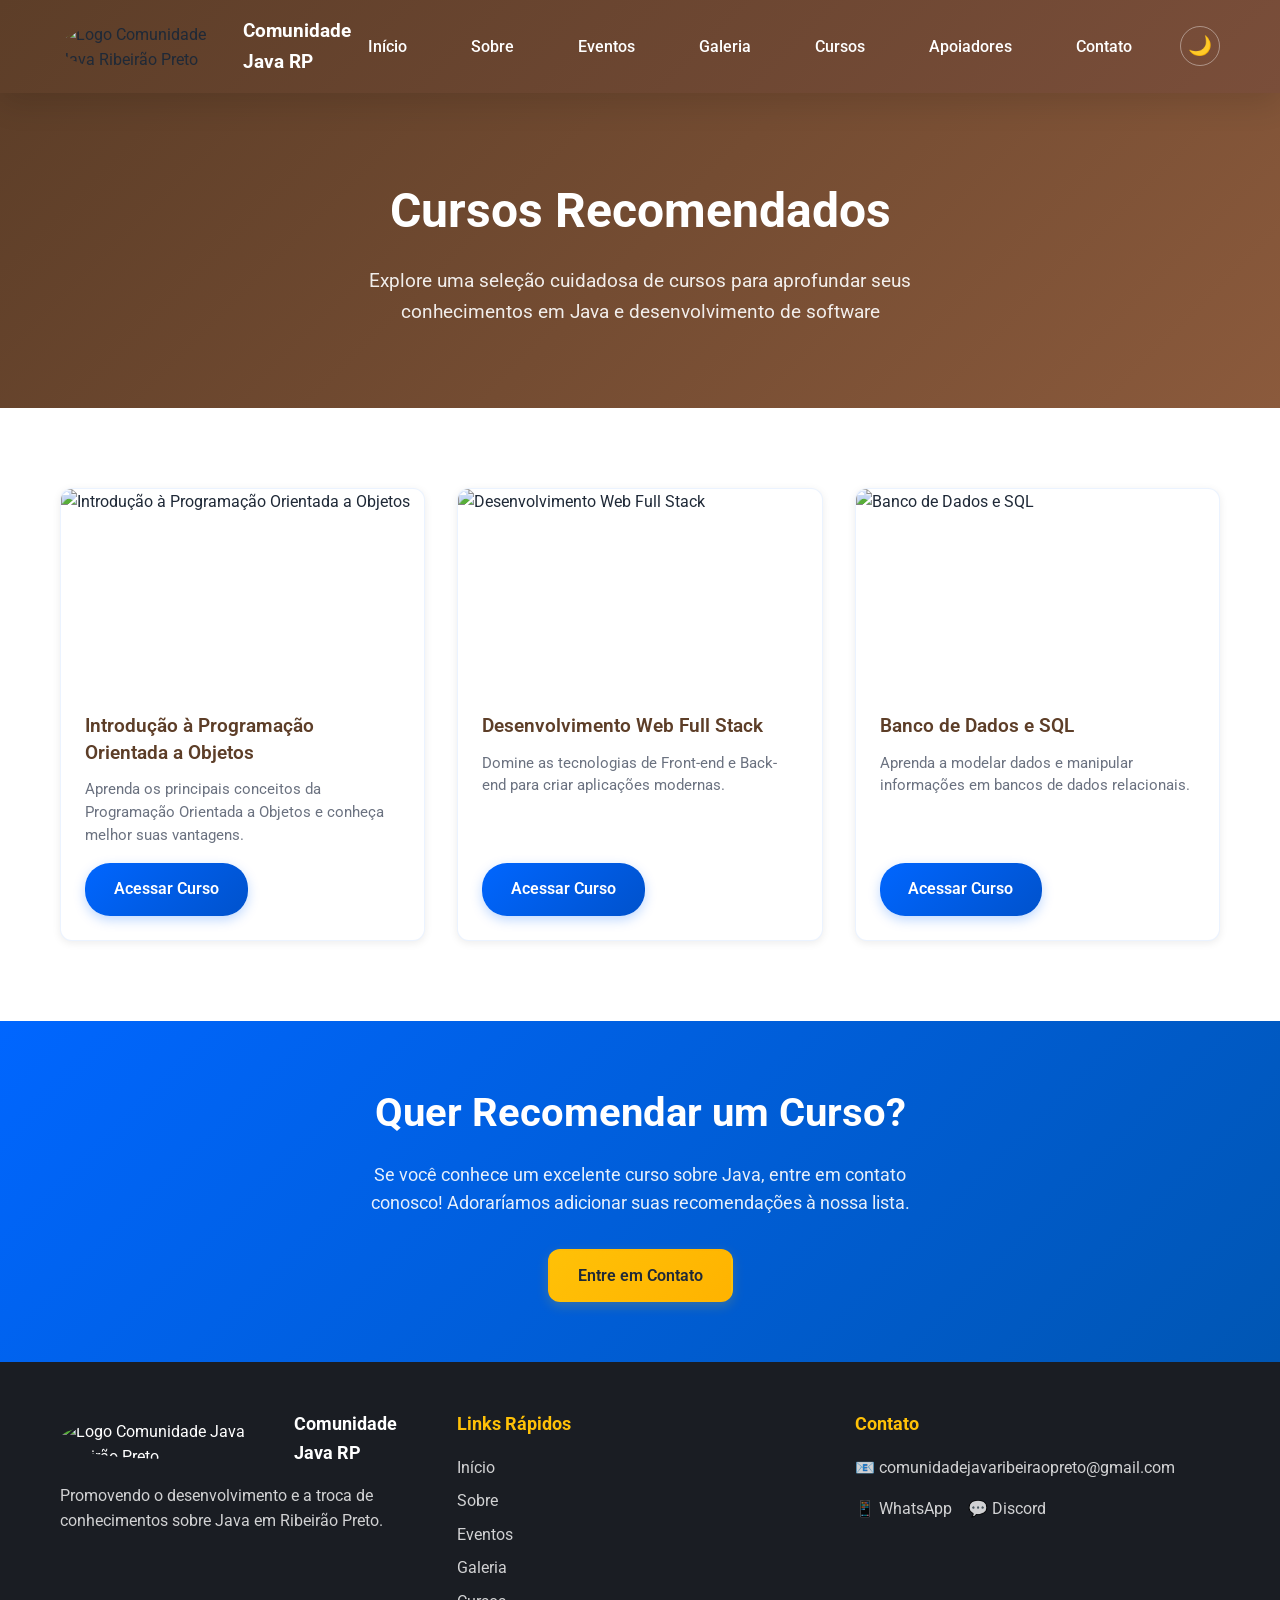
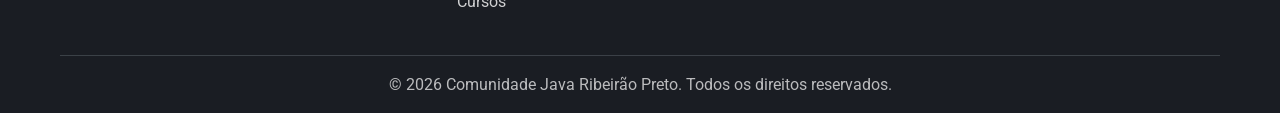
==== commit 777e2760: "feat: adiciona funcao dark-mode" ====
--- a/cursos.html
+++ b/cursos.html
@@ -12,6 +12,11 @@
     <link rel="stylesheet" href="style.css">
 </head>
 <body>
+    <script>
+        if (localStorage.getItem('theme') === 'dark') {
+            document.body.classList.add('dark-mode');
+        }
+    </script>
     <header>
         <nav class="navbar">
             <div class="nav-container">
@@ -27,6 +32,7 @@
                     <a href="cursos.html" class="nav-link">Cursos</a>
                     <a href="index.html#supporters" class="nav-link">Apoiadores</a>
                     <a href="index.html#contact" class="nav-link">Contato</a>
+                    <button class="theme-toggle" id="theme-toggle" aria-label="Alternar tema" title="Alternar tema">🌙</button>
                 </div>
                 <div class="hamburger" id="hamburger" role="button" aria-label="Abrir menu" aria-expanded="false" tabindex="0">
                     <span class="bar"></span>
--- a/style.css
+++ b/style.css
@@ -1216,3 +1216,288 @@
     scroll-padding-top: 80px;
 }
 
+
+/* Devs CTA Section */
+.devs-cta-section {
+    background-color: var(--white);
+    padding: 60px 0;
+}
+
+.devs-cta-card {
+    background: linear-gradient(135deg, #f8f9fa 0%, #e9ecef 100%);
+    border-radius: var(--border-radius);
+    padding: 40px;
+    display: flex;
+    justify-content: space-between;
+    align-items: center;
+    box-shadow: var(--shadow);
+    border: 1px solid rgba(0, 102, 255, 0.1);
+    position: relative;
+    overflow: hidden;
+}
+
+.devs-cta-content {
+    flex: 1;
+    max-width: 70%;
+}
+
+.devs-cta-content p {
+    font-size: 1.1rem;
+    color: var(--text-secondary);
+    margin-bottom: 2rem;
+}
+
+.devs-cta-badge {
+    background: var(--white);
+    padding: 20px;
+    border-radius: 50%;
+    width: 120px;
+    height: 120px;
+    display: flex;
+    flex-direction: column;
+    align-items: center;
+    justify-content: center;
+    box-shadow: var(--shadow-lg);
+    border: 2px solid var(--accent-color);
+    transform: rotate(15deg);
+    animation: pulse 2s infinite;
+}
+
+.badge-icon {
+    font-size: 2rem;
+    margin-bottom: 5px;
+}
+
+.devs-cta-badge span {
+    font-size: 0.7rem;
+    font-weight: 700;
+    text-transform: uppercase;
+    color: var(--java-brown);
+}
+
+.btn-featured {
+    padding: 15px 35px;
+    font-size: 1.1rem;
+    border: 2px solid var(--accent-color);
+}
+
+@keyframes pulse {
+    0% { transform: rotate(15deg) scale(1); }
+    50% { transform: rotate(15deg) scale(1.05); }
+    100% { transform: rotate(15deg) scale(1); }
+}
+
+@media (max-width: 768px) {
+    .devs-cta-card {
+        flex-direction: column;
+        text-align: center;
+        padding: 30px 20px;
+    }
+    
+    .devs-cta-content {
+        max-width: 100%;
+        margin-bottom: 30px;
+    }
+    
+    .devs-cta-content .section-title {
+        text-align: center !important;
+    }
+    
+    .devs-cta-badge {
+        transform: rotate(0deg);
+        animation: none;
+    }
+}
+
+/* ==========================================================================
+   Dark Mode Styles
+   ========================================================================== */
+
+/* Variáveis padronizadas e minimalistas para Dark Mode (apenas 3 tons principais) */
+body.dark-mode {
+    --text-primary: #e0e0e0;
+    --text-secondary: #aaaaaa;
+    
+    /* Fundo 1 (Mais escuro, fundo base) */
+    background-color: #121212 !important;
+    color: var(--text-primary);
+}
+
+/* Forçamos TODOS os fundos de seções, heróis, headers e footers a usarem o Fundo 1 (#121212) sem gradientes extras. */
+body.dark-mode header,
+body.dark-mode .hero,
+body.dark-mode .devs-hero,
+body.dark-mode .courses-page-hero,
+body.dark-mode .contact-section,
+body.dark-mode .join-community,
+body.dark-mode .footer,
+body.dark-mode .section,
+body.dark-mode .events-section,
+body.dark-mode .supporters-section,
+body.dark-mode .devs-list-section,
+body.dark-mode .courses-page-section,
+body.dark-mode .devs-cta-section {
+    background: #121212 !important;
+    box-shadow: none !important;
+}
+
+/* Forçamos TODOS os elementos de destaque e cards a usarem o Fundo 2 (#1e1e1e) */
+body.dark-mode .card,
+body.dark-mode .stat-item,
+body.dark-mode .course-card,
+body.dark-mode .dev-card,
+body.dark-mode .supporter-item,
+body.dark-mode .no-devs,
+body.dark-mode .devs-cta-card,
+body.dark-mode .search-input {
+    background: #1e1e1e !important;
+    border: 1px solid #333333;
+    color: var(--text-primary);
+}
+
+/* Destaque (Color 3) e Hover nos elementos com Laranja Java */
+body.dark-mode .stat-item:hover,
+body.dark-mode .card:hover,
+body.dark-mode .dev-card:hover,
+body.dark-mode .course-card:hover,
+body.dark-mode .search-input:focus {
+    border-color: #f89820 !important;
+}
+
+/* Cor de Acentuação (Laranja Java #f89820) para todos os títulos e destaques */
+body.dark-mode .section-title,
+body.dark-mode .card h3,
+body.dark-mode .dev-info h3,
+body.dark-mode .course-title,
+body.dark-mode .courses-page-title,
+body.dark-mode .devs-cta-content .section-title,
+body.dark-mode .devs-cta-badge span,
+body.dark-mode .join-community h3 {
+    color: #f89820 !important;
+}
+
+/* Textos e Ajustes de Legibilidade Gerais */
+body.dark-mode .search-input::placeholder {
+    color: var(--text-secondary);
+}
+
+body.dark-mode .card p,
+body.dark-mode .dev-description,
+body.dark-mode .course-description,
+body.dark-mode .no-devs p,
+body.dark-mode .devs-cta-content p,
+body.dark-mode .footer p,
+body.dark-mode .contact-section p,
+body.dark-mode .hero-description {
+    color: var(--text-secondary) !important;
+}
+
+/* Bordas demarcativas entre as seções base */
+body.dark-mode .footer,
+body.dark-mode .card-footer {
+    border-top: 1px solid #333333 !important;
+}
+body.dark-mode header {
+    border-bottom: 1px solid #222222 !important;
+}
+
+/* Formatação padronizada e limpa de Botões */
+body.dark-mode .btn-primary {
+    background: #f89820 !important;
+    color: #121212 !important;
+    border: none;
+    box-shadow: none !important;
+}
+body.dark-mode .btn-primary:hover {
+    background: #ffa83d !important;
+    transform: translateY(-2px);
+}
+
+body.dark-mode .btn-outline {
+    background-color: transparent !important;
+    color: #f89820 !important;
+    border-color: #f89820 !important;
+}
+body.dark-mode .btn-outline:hover {
+    background-color: #f89820 !important;
+    color: #121212 !important;
+}
+
+body.dark-mode .filter-btn {
+    border-color: #f89820 !important;
+    color: #f89820 !important;
+    background: transparent !important;
+    box-shadow: none !important;
+}
+body.dark-mode .filter-btn:hover,
+body.dark-mode .filter-btn.active {
+    background-color: #f89820 !important;
+    color: #121212 !important;
+}
+
+/* Labels e Badges */
+body.dark-mode .event-type, 
+body.dark-mode .dev-tag {
+    background: #333333 !important;
+    color: #e0e0e0 !important;
+    box-shadow: none !important;
+}
+
+/* Navegação Principal */
+body.dark-mode .nav-link {
+    color: #e0e0e0 !important;
+}
+body.dark-mode .nav-link:hover, 
+body.dark-mode .nav-link.active {
+    color: #f89820 !important;
+    background-color: transparent !important;
+}
+body.dark-mode .nav-link::after {
+    background-color: #f89820 !important;
+}
+
+body.dark-mode .link-golden,
+body.dark-mode .link-blue {
+    color: #f89820 !important;
+}
+body.dark-mode .link-golden::after,
+body.dark-mode .link-blue::after {
+    background: #f89820 !important;
+}
+
+body.dark-mode .logo-text {
+    color: #f89820 !important;
+}
+
+/* Toggle do Tema */
+.theme-toggle {
+    background: transparent;
+    border: 1px solid rgba(255, 255, 255, 0.4);
+    color: var(--white);
+    border-radius: 50%;
+    width: 40px;
+    height: 40px;
+    display: flex;
+    align-items: center;
+    justify-content: center;
+    cursor: pointer;
+    transition: var(--transition);
+    font-size: 1.2rem;
+    padding: 0;
+}
+
+body.dark-mode .theme-toggle {
+    border-color: #333333;
+    color: #f89820 !important;
+}
+
+.theme-toggle:hover {
+    background: rgba(255, 255, 255, 0.1);
+    transform: scale(1.1);
+}
+
+@media (max-width: 768px) {
+    .theme-toggle {
+        margin: 1rem auto;
+    }
+}
